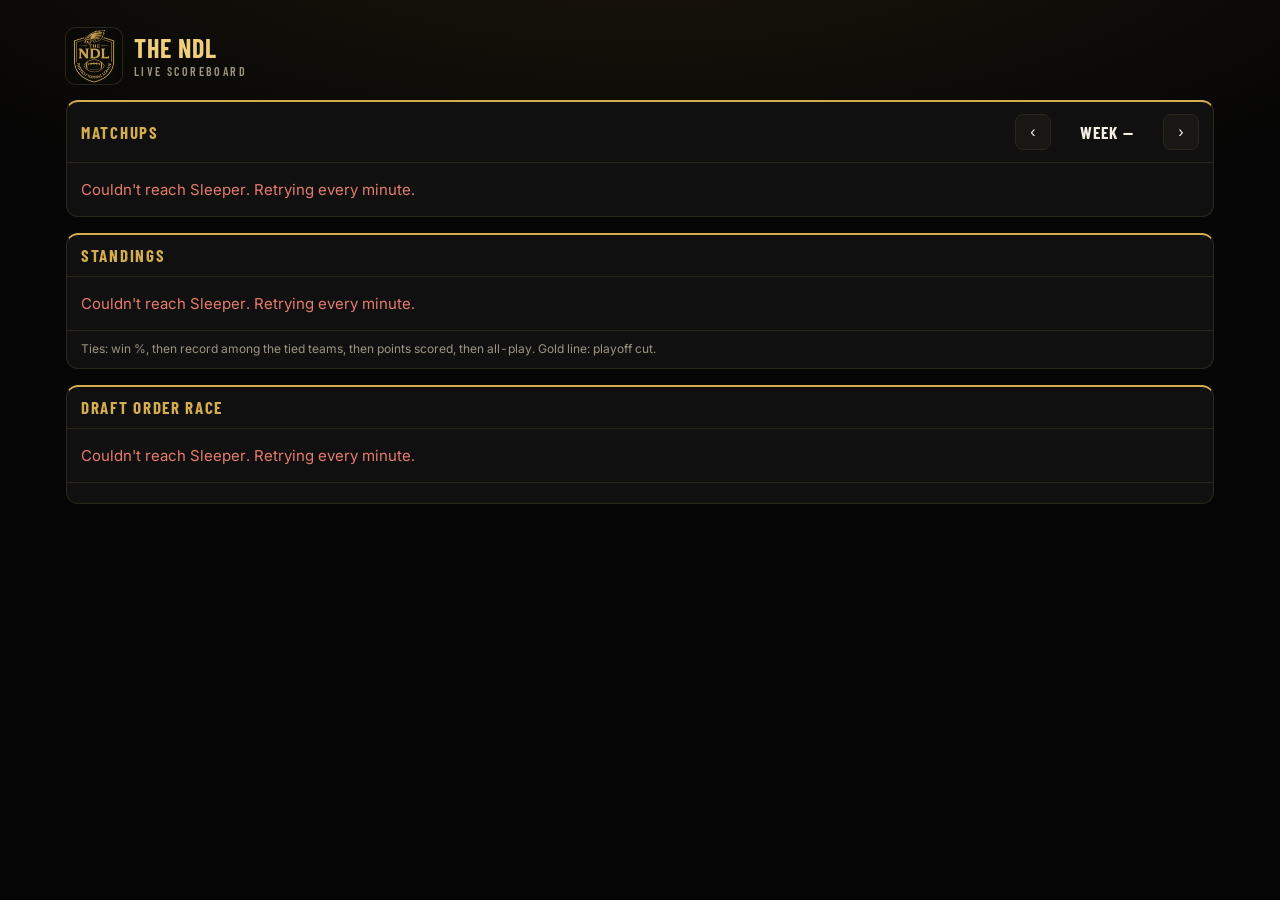
==== index.html @ 096d5d46 "feat: live NDL scoreboard with standings and draft race Co-Authored-By: Claude Opus 5.5 <noreply@ant" ====
<!doctype html>
<html lang="en">
<head>
<meta charset="utf-8">
<meta name="viewport" content="width=device-width, initial-scale=1, viewport-fit=cover">
<meta name="theme-color" content="#050505">
<title>NDL Live</title>
<link rel="icon" href="logo.webp" type="image/webp">
<link rel="apple-touch-icon" href="logo.webp">
<link rel="preconnect" href="https://fonts.googleapis.com">
<link rel="preconnect" href="https://fonts.gstatic.com" crossorigin>
<link rel="stylesheet" href="https://fonts.googleapis.com/css2?family=Barlow+Condensed:wght@500;600;700&family=Inter:wght@400;500;600;700&display=swap">
<style>
  :root {
    --bg: #050505; --panel: #111010; --panel-2: #191714; --line: #2b261c; --text: #f4efe3; --muted: #9d9483;
    --accent: #d4ad4f; --accent-hi: #f0cf7a; --win: #7fcf8a; --loss: #e57b6e; --sticky: #111010;
    --font: "Inter", -apple-system, BlinkMacSystemFont, "Segoe UI", Roboto, Arial, sans-serif;
    --display: "Barlow Condensed", "Arial Narrow", sans-serif;
  }
  * { box-sizing: border-box; }
  html { -webkit-text-size-adjust: 100%; }
  body { margin: 0; background: radial-gradient(120% 60% at 50% -10%, #1c170c 0%, var(--bg) 60%) no-repeat, var(--bg); color: var(--text);
    font: 15px/1.4 var(--font); font-variant-numeric: tabular-nums; min-height: 100vh; }
  main { max-width: 1180px; margin: 0 auto; padding: 12px 16px calc(32px + env(safe-area-inset-bottom)); }
  header { display: flex; align-items: center; justify-content: space-between; gap: 12px; padding: 4px 0 16px; }
  .brand { display: flex; align-items: center; gap: 12px; min-width: 0; }
  .brand img { width: 56px; height: 56px; border-radius: 10px; flex: none; box-shadow: 0 0 0 1px var(--line); }
  h1 { margin: 0; font: 700 26px/1 var(--display); letter-spacing: .04em; text-transform: uppercase; color: var(--accent-hi); }
  h1 span { display: block; margin-top: 4px; font: 600 12px/1 var(--display); letter-spacing: .2em; color: var(--muted); }
  .updated { color: var(--muted); font-size: 12px; white-space: nowrap; }
  .updated.stale { color: var(--loss); }
  section { background: var(--panel); border: 1px solid var(--line); border-top: 2px solid var(--accent); border-radius: 12px; margin-bottom: 16px; overflow: hidden; }
  .head { display: flex; align-items: center; justify-content: space-between; gap: 8px; padding: 12px 14px; border-bottom: 1px solid var(--line); }
  h2 { margin: 0; font: 700 17px/1 var(--display); text-transform: uppercase; letter-spacing: .1em; color: var(--accent); }
  .note { margin: 0; padding: 10px 14px; color: var(--muted); font-size: 12px; border-top: 1px solid var(--line); }
  .warn { color: var(--loss); }

  /* Matchups */
  .stepper { display: flex; align-items: center; gap: 4px; }
  .stepper button { width: 36px; height: 36px; border: 1px solid var(--line); border-radius: 8px; background: var(--panel-2); color: var(--text); font-size: 16px; cursor: pointer; }
  .stepper button:disabled { opacity: .35; cursor: default; }
  .stepper .label { min-width: 104px; text-align: center; font: 700 17px/1 var(--display); letter-spacing: .06em; text-transform: uppercase; }
  .stepper button:not(:disabled):hover { border-color: var(--accent); color: var(--accent-hi); }
  .status { display: inline-block; margin-left: 6px; padding: 1px 6px; border-radius: 4px; font-size: 10px; font-weight: 700; letter-spacing: .06em; vertical-align: 1px; }
  .status.live { background: var(--accent); color: #000; }
  .status.final { background: var(--line); color: var(--muted); }
  .status.upcoming { background: var(--line); color: var(--text); }
  .games { display: grid; grid-template-columns: 1fr; gap: 1px; background: var(--line); }
  .game { background: var(--panel); padding: 6px 14px; }
  .side { display: grid; grid-template-columns: 28px 1fr auto; align-items: center; gap: 10px; padding: 6px 0; }
  .side .who { min-width: 0; }
  .side .name { display: block; overflow: hidden; text-overflow: ellipsis; white-space: nowrap; font-weight: 500; }
  .side .sub { display: block; color: var(--muted); font-size: 12px; overflow: hidden; text-overflow: ellipsis; white-space: nowrap; }
  .side .pts { font: 600 26px/1 var(--display); letter-spacing: .02em; color: var(--muted); }
  .side.ahead .name { color: var(--text); font-weight: 700; }
  .side.ahead .pts { color: var(--accent-hi); font-weight: 700; }
  .avatar { width: 28px; height: 28px; border-radius: 50%; background: var(--panel-2); object-fit: cover; display: block; }
  .avatar.sm { width: 22px; height: 22px; }

  /* Tables */
  .scroll { overflow-x: auto; -webkit-overflow-scrolling: touch; }
  table { border-collapse: separate; border-spacing: 0; width: 100%; font-size: 14px; }
  th, td { padding: 0 10px; height: 44px; text-align: right; white-space: nowrap; border-bottom: 1px solid var(--line); }
  tbody tr:last-child td { border-bottom: 0; }
  th { font: 700 13px/1 var(--display); letter-spacing: .08em; text-transform: uppercase; color: var(--muted); background: var(--panel-2); }
  th button { all: unset; cursor: pointer; display: inline-flex; align-items: center; gap: 3px; min-height: 44px; }
  th button:focus-visible { outline: 2px solid var(--accent); outline-offset: -2px; }
  th[aria-sort] button { color: var(--text); }
  th .arrow { font-size: 9px; width: 8px; }
  .l { text-align: left; }
  .sticky { position: sticky; left: 0; z-index: 1; background: var(--sticky); box-shadow: 1px 0 0 var(--line); }
  th.sticky { background: var(--panel-2); z-index: 2; }
  .team { display: flex; align-items: center; gap: 8px; max-width: 168px; }
  .team .rank { width: 18px; text-align: right; color: var(--muted); font-size: 13px; flex: none; }
  .team .name { overflow: hidden; text-overflow: ellipsis; font-weight: 600; }
  .playoff-line td { border-bottom: 2px solid var(--accent); }
  .W { color: var(--win); } .L { color: var(--loss); }
  .muted { color: var(--muted); }
  .compact { table-layout: fixed; font-size: 13px; letter-spacing: -.01em; }
  .compact th, .compact td { padding: 0 3px; height: 48px; }
  .compact th:first-child, .compact td:first-child { padding-left: 8px; width: 32%; }
  .compact th:last-child, .compact td:last-child { padding-right: 8px; }
  .compact th:nth-child(2), .compact td:nth-child(2) { width: 12%; }
  .compact th:last-child, .compact td:last-child { width: 16%; }
  .compact th button { min-height: 40px; }
  .compact .team { gap: 6px; max-width: none; }
  .compact .team .rank { width: 14px; font-size: 12px; }
  .compact .who { display: flex; flex-direction: column; min-width: 0; line-height: 1.25; }
  .compact .name { overflow: hidden; text-overflow: ellipsis; white-space: nowrap; }
  .compact td:not(:first-child) { line-height: 1.25; }
  .compact .v, .compact .s { display: block; overflow: hidden; text-overflow: clip; }
  .compact .s { color: var(--muted); font-size: 11px; }
  .race .pick { width: 52px; color: var(--muted); }
  .race .team { max-width: none; }
  .race .who { display: flex; flex-direction: column; min-width: 0; line-height: 1.25; }
  .race .name, .race .held { overflow: hidden; text-overflow: ellipsis; white-space: nowrap; }
  .race .held { color: var(--accent); font-size: 12px; }
  .race td { height: 48px; }
  .race .ahead { color: var(--muted); }

  button.game { all: unset; box-sizing: border-box; display: block; width: 100%; background: var(--panel); padding: 6px 14px; cursor: pointer; position: relative; }
  button.game::after { content: "›"; position: absolute; right: 6px; top: 50%; transform: translateY(-50%); color: var(--line); font-size: 18px; }
  button.game:hover, button.game:focus-visible { background: var(--panel-2); }
  button.game:focus-visible { outline: 2px solid var(--accent); outline-offset: -2px; }
  button.game .side { padding-right: 8px; }

  /* Matchup sheet */
  dialog { width: 100%; max-width: 560px; max-height: 100dvh; height: 100dvh; margin: 0 auto; padding: 0; border: 0; background: var(--bg); color: var(--text); }
  dialog::backdrop { background: rgba(0, 0, 0, .7); }
  .sheet { display: flex; flex-direction: column; height: 100%; }
  .sheet-top { display: flex; align-items: center; justify-content: space-between; padding: calc(10px + env(safe-area-inset-top)) 16px 10px; border-bottom: 1px solid var(--line); }
  .sheet-top h2 { font-size: 17px; }
  .close { all: unset; cursor: pointer; width: 40px; height: 40px; display: grid; place-items: center; border-radius: 8px; font-size: 22px; color: var(--muted); }
  .close:hover, .close:focus-visible { color: var(--accent-hi); background: var(--panel-2); }
  .sheet-body { overflow-y: auto; -webkit-overflow-scrolling: touch; padding: 0 0 calc(24px + env(safe-area-inset-bottom)); }
  .score { display: grid; grid-template-columns: 1fr auto 1fr; align-items: center; gap: 8px; padding: 16px; background: var(--panel); border-bottom: 2px solid var(--accent); }
  .score .t { display: flex; flex-direction: column; align-items: center; gap: 6px; text-align: center; min-width: 0; }
  .score .t .name { font-weight: 600; font-size: 14px; max-width: 100%; overflow: hidden; text-overflow: ellipsis; white-space: nowrap; }
  .score .t .sub { color: var(--muted); font-size: 12px; }
  .score .t .avatar { width: 44px; height: 44px; }
  .score .big { font: 700 34px/1 var(--display); color: var(--muted); }
  .score .t.ahead .big { color: var(--accent-hi); }
  .score .vs { color: var(--muted); font: 600 13px/1 var(--display); letter-spacing: .1em; }
  .lineup { width: 100%; border-collapse: collapse; table-layout: fixed; font-size: 13px; }
  .lineup td { height: 52px; padding: 0 8px; border-bottom: 1px solid var(--line); vertical-align: middle; white-space: normal; text-align: left; }
  .lineup .slot { width: 46px; padding: 0; text-align: center; font: 700 12px/1 var(--display); letter-spacing: .06em; color: var(--accent); background: var(--panel); }
  .lineup .pl { overflow: hidden; }
  .lineup .pl.r { text-align: right; }
  .pl .row { display: flex; align-items: center; gap: 6px; }
  .pl.r .row { flex-direction: row-reverse; }
  .pl .nm { flex: 1; min-width: 0; overflow: hidden; text-overflow: ellipsis; white-space: nowrap; font-weight: 500; }
  .pl .pp { font: 600 17px/1 var(--display); color: var(--muted); flex: none; }
  .pl.hot .pp { color: var(--text); }
  .pl .meta { display: block; color: var(--muted); font-size: 11px; overflow: hidden; text-overflow: ellipsis; white-space: nowrap; }
  .pl .inj { color: var(--loss); font-weight: 700; }
  .pl.empty { color: var(--muted); font-style: italic; }
  .bench-h { margin: 0; padding: 18px 16px 8px; font: 700 15px/1 var(--display); letter-spacing: .1em; text-transform: uppercase; color: var(--muted); display: flex; justify-content: space-between; }
  .lineup.bench .slot { color: var(--muted); }

  .error { padding: 16px 14px; color: var(--loss); }
  .loading { padding: 24px 14px; color: var(--muted); }

  @media (min-width: 640px) {
    .games { grid-template-columns: 1fr 1fr; }
    .team { max-width: 240px; }
  }
  @media (min-width: 1000px) {
    main { padding-top: 24px; }
    .games { grid-template-columns: repeat(3, 1fr); }
  }
</style>
</head>
<body>
<main>
  <header>
    <div class="brand"><img src="logo.webp" alt="The NDL Fantasy Football League" width="56" height="56">
      <h1 id="title">The NDL<span>Live Scoreboard</span></h1></div>
    <span class="updated" id="updated" aria-live="polite"></span>
  </header>
  <div class="layout">
    <section aria-labelledby="games-h" class="matchups">
      <div class="head">
        <h2 id="games-h">Matchups</h2>
        <div class="stepper">
          <button id="prev" type="button" aria-label="Previous week">‹</button>
          <span class="label" id="week-label">Week —</span>
          <button id="next" type="button" aria-label="Next week">›</button>
        </div>
      </div>
      <div id="games"><div class="loading">Loading…</div></div>
    </section>
    <section aria-labelledby="standings-h" class="standings">
      <div class="head"><h2 id="standings-h">Standings</h2><span class="updated" id="through"></span></div>
      <div class="scroll" id="standings"><div class="loading">Loading…</div></div>
      <p class="note" id="standings-note">Ties: win %, then record among the tied teams, then points scored, then all-play. Gold line: playoff cut.</p>
    </section>
    <section aria-labelledby="draft-h" class="draft">
      <div class="head"><h2 id="draft-h">Draft Order Race</h2><span class="updated" id="draft-season"></span></div>
      <div class="scroll" id="draft"><div class="loading">Loading…</div></div>
      <p class="note" id="draft-note"></p>
    </section>
  </div>
</main>
<dialog id="matchup" aria-labelledby="matchup-h">
  <div class="sheet">
    <div class="sheet-top"><h2 id="matchup-h">Matchup</h2><button class="close" id="close" type="button" aria-label="Close">✕</button></div>
    <div class="sheet-body" id="matchup-body"></div>
  </div>
</dialog>
<script type="module">
  import { loadLeague, loadPlayers } from "./standings.js";

  const params = new URLSearchParams(location.search);
  const LEAGUE = params.get("league") || "1359577686959222784";
  const REFRESH_MS = 60_000;
  const $ = (id) => document.getElementById(id);
  const esc = (s) => String(s ?? "").replace(/[&<>"']/g, (c) => ({ "&": "&amp;", "<": "&lt;", ">": "&gt;", '"': "&quot;", "'": "&#39;" })[c]);
  const fx = (n, d = 2) => n == null ? "—" : n.toFixed(d);
  const pct = (n) => n == null ? "—" : n.toFixed(3).replace(/^0/, "");
  const avatar = (t, cls = "") => t.avatar ? `<img class="avatar ${cls}" src="${esc(t.avatar)}" alt="" loading="lazy">` : `<span class="avatar ${cls}"></span>`;

  let data = null, week = null, sort = { key: "rank", dir: 1 }, lastOk = null, timer = null;

  // Each column: header, how to read the sort value, how to draw the cell, and the first sort direction.
  const columns = [
    { key: "rank", label: "Team", cls: "l sticky", value: (t) => t.rank, dir: 1,
      cell: (t) => `<div class="team"><span class="rank">${t.rank}</span>${avatar(t, "sm")}<span class="name" title="@${esc(t.username)}">${esc(t.name)}</span></div>` },
    { key: "w", label: "W", value: (t) => t.w },
    { key: "l", label: "L", value: (t) => t.l },
    { key: "t", label: "T", value: (t) => t.t, onlyIf: (d) => d.teams.some((t) => t.t) },
    { key: "pct", label: "Pct", value: (t) => t.pct, cell: (t) => pct(t.pct) },
    { key: "streak", label: "Strk", value: (t) => streakValue(t.streak), cell: (t) => streakCell(t.streak) },
    { key: "eff", label: "Eff", value: (t) => t.eff, cell: (t) => t.eff == null ? "—" : (t.eff * 100).toFixed(1) },
    { key: "pp", label: "PP", value: (t) => t.pp, cell: (t) => fx(t.pp) },
    { key: "pf", label: "PF", value: (t) => t.pf, cell: (t) => fx(t.pf) },
    { key: "avgPf", label: "Avg PF", value: (t) => t.avgPf, cell: (t) => fx(t.avgPf, 1) },
    { key: "pa", label: "PA", value: (t) => t.pa, cell: (t) => fx(t.pa) },
    { key: "avgPa", label: "Avg PA", value: (t) => t.avgPa, cell: (t) => fx(t.avgPa, 1) },
    { key: "allRec", label: "All-Play", value: (t) => t.aw, cell: (t) => `${t.aw}-${t.al}${t.at ? `-${t.at}` : ""}` },
    { key: "allPct", label: "AP Pct", value: (t) => t.allPct, cell: (t) => pct(t.allPct) },
    { key: "faab", label: "FAAB", value: (t) => t.faab, cell: (t) => `$${t.faab}` },
  ];
  // Phones get the same stats folded into six columns: each cell's second line is the stat that goes with it.
  const two = (main, sub) => `<span class="v">${main}</span><span class="s">${sub}</span>`;
  const rec = (w, l, t) => `${w}-${l}${t ? `-${t}` : ""}`;
  const compact = [
    { key: "rank", label: "Team", cls: "l", value: (t) => t.rank, dir: 1,
      cell: (t) => `<div class="team"><span class="rank">${t.rank}</span><span class="who">
        <span class="name">${esc(t.name)}</span><span class="s">${streakCell(t.streak)} · $${t.faab}</span></span></div>` },
    { key: "pct", label: "Rec", value: (t) => t.pct, cell: (t) => two(rec(t.w, t.l, t.t), pct(t.pct)) },
    { key: "pf", label: "PF", value: (t) => t.pf, cell: (t) => two(fx(t.pf, 0), fx(t.avgPf, 1)) },
    { key: "pa", label: "PA", value: (t) => t.pa, cell: (t) => two(fx(t.pa, 0), fx(t.avgPa, 1)) },
    { key: "pp", label: "PP", value: (t) => t.pp, cell: (t) => two(fx(t.pp, 0), t.eff == null ? "—" : `${(t.eff * 100).toFixed(0)}%`) },
    { key: "allPct", label: "AP", value: (t) => t.allPct, cell: (t) => two(pct(t.allPct), rec(t.aw, t.al, t.at)) },
  ];
  const narrow = matchMedia("(max-width: 1099px)");
  narrow.addEventListener("change", () => data && renderStandings(data));
  function streakValue(s) { const m = /^(\d+)([WLT])$/.exec(s || ""); return m ? (m[2] === "W" ? 1 : m[2] === "L" ? -1 : 0) * Number(m[1]) : 0; }
  function streakCell(s) { const m = /^(\d+)([WLT])$/.exec(s || ""); return m ? `<span class="${m[2]}">${m[2]}${m[1]}</span>` : "—"; }

  function renderGames(d) {
    const max = d.current;
    $("prev").disabled = d.shown <= 1; $("next").disabled = d.shown >= max;
    const zero = d.matchups.every((g) => g.every((s) => !s.points));
    const status = !d.inProgress ? ["final", "Final"] : zero ? ["upcoming", "Soon"] : ["live", "Live"];
    $("week-label").innerHTML = `Week ${d.shown}<span class="status ${status[0]}">${status[1].toUpperCase()}</span>`;
    if (!d.matchups.length) { $("games").innerHTML = `<div class="loading">No games this week.</div>`; return; }
    $("games").innerHTML = `<div class="games">${d.matchups.map((g, i) => {
      const lead = leader(g);
      return `<button type="button" class="game" data-m="${i}" aria-label="Open ${esc(g.map((s) => s.team?.name).join(" vs "))}">${g.map((s) => `<div class="side${s === lead ? " ahead" : ""}">
        ${avatar(s.team)}<span class="who"><span class="name">${esc(s.team?.name)}</span><span class="sub">${s.team.w}-${s.team.l}${s.team.t ? `-${s.team.t}` : ""} · @${esc(s.team.username)}</span></span>
        <span class="pts">${fx(s.points)}</span></div>`).join("")}</button>`;
    }).join("")}</div>`;
  }
  function leader(g) {
    const top = Math.max(...g.map((s) => s.points));
    return g.filter((s) => s.points === top).length === 1 && top > 0 ? g.find((s) => s.points === top) : null;
  }

  // The matchup sheet: both lineups slot by slot, then the benches. Opening it adds a history entry so Back closes it.
  let open = null, players = null;
  const short = (p) => p.pos === "DEF" ? p.name : p.name.replace(/^(\S)\S*\s+/, "$1. ");
  function playerCell(slot, side, right) {
    if (!slot || slot.id === "0") return `<td class="pl empty${right ? " r" : ""}">${slot ? "Empty" : ""}</td>`;
    const p = players?.[slot.id] ?? { name: slot.id, pos: "", team: "", status: "" };
    const inj = p.status ? ` <span class="inj">${esc({ Questionable: "Q", Doubtful: "D", Out: "O", "Injured Reserve": "IR" }[p.status] ?? p.status)}</span>` : "";
    return `<td class="pl${right ? " r" : ""}${slot.points ? " hot" : ""}"><div class="row"><span class="nm">${esc(short(p))}</span><span class="pp">${fx(slot.points)}</span></div>
      <span class="meta">${esc([p.pos, p.team].filter(Boolean).join(" · "))}${inj}</span></td>`;
  }
  function renderMatchup() {
    const g = data?.matchups[open];
    if (!g) return closeMatchup();
    const [a, b] = g, lead = leader(g);
    const team = (s) => `<div class="t${s === lead ? " ahead" : ""}">${avatar(s.team)}<span class="name">${esc(s.team.name)}</span>
      <span class="big">${fx(s.points)}</span><span class="sub">${rec(s.team.w, s.team.l, s.team.t)} · @${esc(s.team.username)}</span></div>`;
    const rows = (slots, left, right, label) => slots.map((_, i) => `<tr>${playerCell(left[i], a, false)}<td class="slot">${label(i)}</td>${playerCell(right[i], b, true)}</tr>`).join("");
    const benchLen = Math.max(a.bench.length, b?.bench.length ?? 0);
    const sum = (list) => list.reduce((n, x) => n + x.points, 0);
    $("matchup-h").textContent = `Week ${data.shown} Matchup`;
    $("matchup-body").innerHTML = `<div class="score">${team(a)}<span class="vs">VS</span>${b ? team(b) : "<div></div>"}</div>
      <table class="lineup"><tbody>${rows(data.slots, a.starters, b?.starters ?? [], (i) => esc(data.slots[i] === "SUPER_FLEX" ? "SF" : data.slots[i]))}</tbody></table>
      ${benchLen ? `<h3 class="bench-h"><span>${fx(sum(a.bench))}</span><span>Bench</span><span>${fx(sum(b?.bench ?? []))}</span></h3>
      <table class="lineup bench"><tbody>${rows(Array(benchLen).fill(0), a.bench, b?.bench ?? [], () => "BN")}</tbody></table>` : ""}
      ${players ? "" : `<p class="note">Loading player names…</p>`}`;
  }
  async function openMatchup(i, push = true) {
    open = i; renderMatchup();
    if (!$("matchup").open) $("matchup").showModal();
    if (push) history.pushState({ matchup: i }, "");
    if (!players) {
      const ids = data.matchups.flat().flatMap((s) => [...s.starters, ...s.bench].map((x) => x.id));
      try { players = await loadPlayers([...new Set([...data.playerIds, ...ids])]); } catch (e) { console.error(e); }
      if (open !== null) renderMatchup();
    }
  }
  function closeMatchup() { open = null; if ($("matchup").open) $("matchup").close(); }

  function renderStandings(d) {
    const cols = narrow.matches ? compact : columns.filter((c) => !c.onlyIf || c.onlyIf(d));
    const col = cols.find((c) => c.key === sort.key) ?? cols[0];
    const rows = [...d.teams].sort((a, b) => {
      const x = col.value(a) ?? -Infinity, y = col.value(b) ?? -Infinity;
      return (x < y ? -1 : x > y ? 1 : 0) * sort.dir || a.rank - b.rank;
    });
    const cut = d.league.settings.playoff_teams;
    const official = sort.key === "rank" && sort.dir === 1;
    $("standings").innerHTML = `<table${narrow.matches ? ` class="compact"` : ""}><thead><tr>${cols.map((c) => {
      const on = c.key === col.key;
      return `<th scope="col" class="${c.cls ?? ""}"${on ? ` aria-sort="${sort.dir === 1 ? "ascending" : "descending"}"` : ""}>
        <button type="button" data-key="${c.key}">${c.label}<span class="arrow">${on ? (sort.dir === 1 ? "▲" : "▼") : ""}</span></button></th>`;
    }).join("")}</tr></thead><tbody>${rows.map((t) => `<tr${official && t.rank === cut ? ` class="playoff-line"` : ""}>${cols.map((c) =>
      `<td class="${c.cls ?? ""}">${c.cell ? c.cell(t) : esc(c.value(t))}</td>`).join("")}</tr>`).join("")}</tbody></table>`;
    $("through").textContent = d.completed ? `Through week ${d.completed}` : "No weeks final";
    $("standings-note").innerHTML = d.mismatched.length
      ? `<span class="warn">Records differ from Sleeper's for ${d.mismatched.map((t) => esc(t.name)).join(", ")}; the table may be off.</span>`
      : `${narrow.matches ? "Second lines: streak · FAAB, win %, average PF and PA, efficiency, all-play record. " : ""}Ties: win %, then record among the tied teams, then points scored, then all-play. Gold line: playoff cut.`;
  }

  function renderDraft(d) {
    const r = d.draft;
    $("draft-season").textContent = `${r.season} Round 1`;
    $("draft").innerHTML = `<table class="race"><thead><tr><th class="l">Pick</th><th class="l">Team</th><th>PP</th><th>Ahead</th></tr></thead><tbody>${r.rows.map((x, i) => `<tr>
      <td class="l pick">${x.finalist && !r.decided ? "11–12" : x.pick}</td>
      <td class="l"><div class="team">${avatar(x.team, "sm")}<span class="who"><span class="name">${esc(x.team.name)}</span>${x.holder.id === x.team.id ? ""
        : `<span class="held">Held by ${esc(x.holder.name)}</span>`}</span></div></td>
      <td>${fx(x.team.pp)}</td>
      <td class="ahead">${i && !x.finalist ? `+${fx(x.team.pp - r.rows[i - 1].team.pp)}` : "—"}</td></tr>`).join("")}</tbody></table>`;
    $("draft-note").textContent = r.decided ? "Final order: potential points, lowest first; runner-up picks 11, champion 12."
      : r.finalistsSet ? "Potential points, lowest first; the two finalists pick 11 and 12."
      : "If the season ended now: potential points (best possible lineup each week), lowest picks first. Ahead: PP over the pick before. Picks 11 and 12 go to the runner-up and champion.";
  }

  function stamp() {
    if (!lastOk) return;
    const stale = Date.now() - lastOk > REFRESH_MS * 3;
    $("updated").className = `updated${stale ? " stale" : ""}`;
    $("updated").textContent = `${stale ? "Last updated" : "Updated"} ${new Date(lastOk).toLocaleTimeString([], { hour: "numeric", minute: "2-digit" })}`;
  }

  async function refresh() {
    try {
      data = await loadLeague(LEAGUE, week ?? undefined);
      week = data.shown; lastOk = Date.now();
      document.title = `${data.league.name} Live`;
      $("title").innerHTML = `${esc(data.league.name)}<span>${esc(data.league.season)} · Live Scoreboard</span>`;
      renderGames(data); renderStandings(data); renderDraft(data);
      if (open !== null) renderMatchup();
    } catch (e) {
      if (!data) for (const id of ["games", "standings", "draft"]) $(id).innerHTML = `<div class="error">Couldn't reach Sleeper. Retrying every minute.</div>`;
      console.error(e);
    }
    stamp();
  }
  function schedule() { clearInterval(timer); timer = setInterval(() => { if (!document.hidden) refresh(); }, REFRESH_MS); }

  $("standings").addEventListener("click", (e) => {
    const b = e.target.closest("button[data-key]"); if (!b || !data) return;
    const key = b.dataset.key, c = columns.find((x) => x.key === key);
    sort = sort.key === key ? { key, dir: -sort.dir } : { key, dir: c.dir ?? -1 };
    renderStandings(data);
  });
  $("prev").addEventListener("click", () => { if (data && week > 1) { week--; refresh(); } });
  $("next").addEventListener("click", () => { if (data && week < data.current) { week++; refresh(); } });
  document.addEventListener("visibilitychange", () => { if (!document.hidden) refresh(); });
  $("games").addEventListener("click", (e) => { const b = e.target.closest("button[data-m]"); if (b && data) openMatchup(Number(b.dataset.m)); });
  // Every way out of the sheet goes through Back, so the history entry it added is always used up.
  const leave = () => history.state?.matchup != null ? history.back() : closeMatchup();
  $("close").addEventListener("click", leave);
  $("matchup").addEventListener("cancel", (e) => { e.preventDefault(); leave(); });
  $("matchup").addEventListener("click", (e) => { if (e.target === $("matchup")) leave(); });
  addEventListener("popstate", (e) => { if (e.state?.matchup != null && data) openMatchup(e.state.matchup, false); else closeMatchup(); });
  setInterval(stamp, 15_000);
  refresh(); schedule();
</script>
</body>
</html>
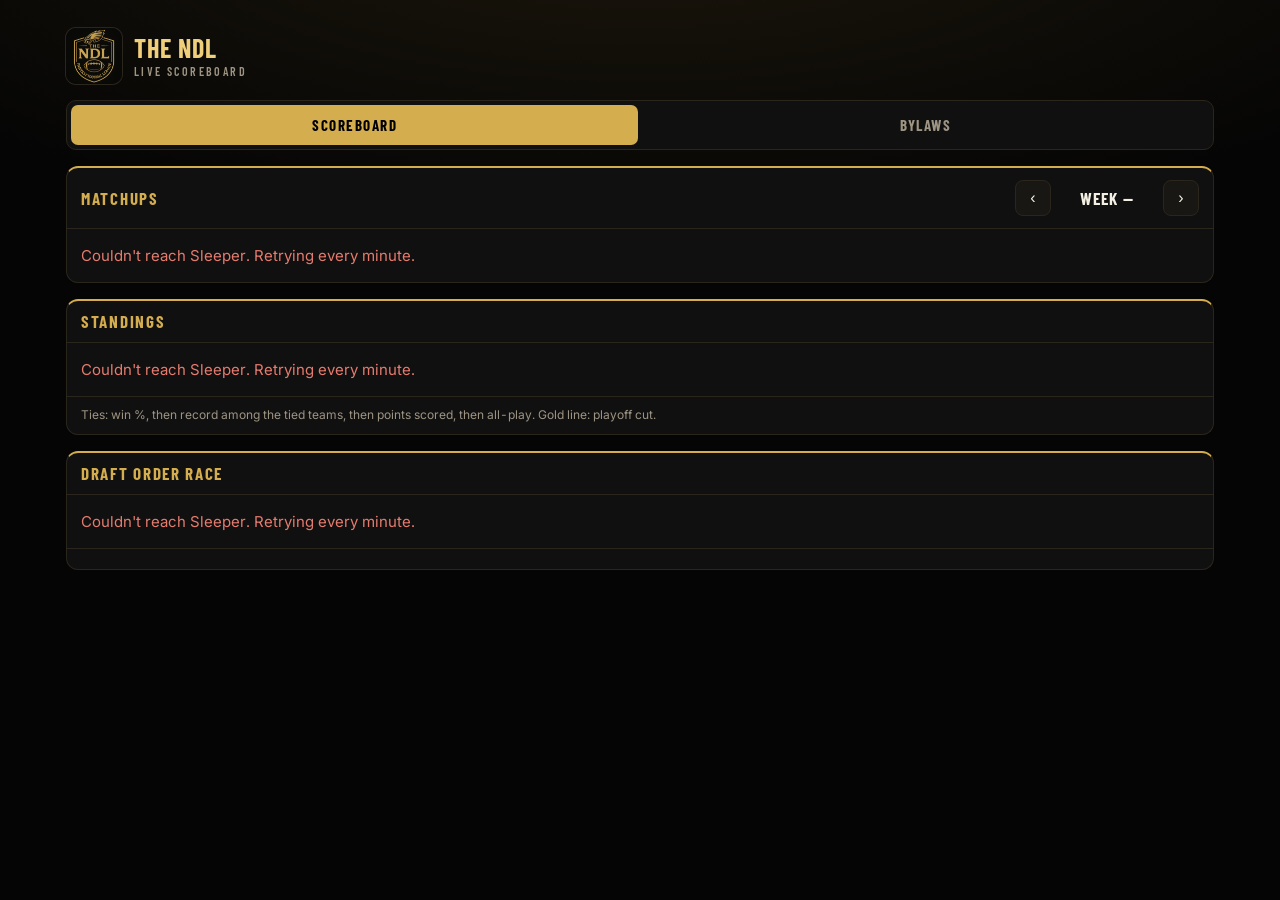
==== commit 3d2da81e: "feat: add league bylaws page and page tabs Co-Authored-By: Claude Opus 5.5 <noreply@anthropic.com>" ====
--- a/index.html
+++ b/index.html
@@ -10,30 +10,8 @@
 <link rel="preconnect" href="https://fonts.googleapis.com">
 <link rel="preconnect" href="https://fonts.gstatic.com" crossorigin>
 <link rel="stylesheet" href="https://fonts.googleapis.com/css2?family=Barlow+Condensed:wght@500;600;700&family=Inter:wght@400;500;600;700&display=swap">
+<link rel="stylesheet" href="theme.css">
 <style>
-  :root {
-    --bg: #050505; --panel: #111010; --panel-2: #191714; --line: #2b261c; --text: #f4efe3; --muted: #9d9483;
-    --accent: #d4ad4f; --accent-hi: #f0cf7a; --win: #7fcf8a; --loss: #e57b6e; --sticky: #111010;
-    --font: "Inter", -apple-system, BlinkMacSystemFont, "Segoe UI", Roboto, Arial, sans-serif;
-    --display: "Barlow Condensed", "Arial Narrow", sans-serif;
-  }
-  * { box-sizing: border-box; }
-  html { -webkit-text-size-adjust: 100%; }
-  body { margin: 0; background: radial-gradient(120% 60% at 50% -10%, #1c170c 0%, var(--bg) 60%) no-repeat, var(--bg); color: var(--text);
-    font: 15px/1.4 var(--font); font-variant-numeric: tabular-nums; min-height: 100vh; }
-  main { max-width: 1180px; margin: 0 auto; padding: 12px 16px calc(32px + env(safe-area-inset-bottom)); }
-  header { display: flex; align-items: center; justify-content: space-between; gap: 12px; padding: 4px 0 16px; }
-  .brand { display: flex; align-items: center; gap: 12px; min-width: 0; }
-  .brand img { width: 56px; height: 56px; border-radius: 10px; flex: none; box-shadow: 0 0 0 1px var(--line); }
-  h1 { margin: 0; font: 700 26px/1 var(--display); letter-spacing: .04em; text-transform: uppercase; color: var(--accent-hi); }
-  h1 span { display: block; margin-top: 4px; font: 600 12px/1 var(--display); letter-spacing: .2em; color: var(--muted); }
-  .updated { color: var(--muted); font-size: 12px; white-space: nowrap; }
-  .updated.stale { color: var(--loss); }
-  section { background: var(--panel); border: 1px solid var(--line); border-top: 2px solid var(--accent); border-radius: 12px; margin-bottom: 16px; overflow: hidden; }
-  .head { display: flex; align-items: center; justify-content: space-between; gap: 8px; padding: 12px 14px; border-bottom: 1px solid var(--line); }
-  h2 { margin: 0; font: 700 17px/1 var(--display); text-transform: uppercase; letter-spacing: .1em; color: var(--accent); }
-  .note { margin: 0; padding: 10px 14px; color: var(--muted); font-size: 12px; border-top: 1px solid var(--line); }
-  .warn { color: var(--loss); }
 
   /* Matchups */
   .stepper { display: flex; align-items: center; gap: 4px; }
@@ -157,6 +135,7 @@
       <h1 id="title">The NDL<span>Live Scoreboard</span></h1></div>
     <span class="updated" id="updated" aria-live="polite"></span>
   </header>
+  <nav class="tabs" aria-label="Pages"><a href="./" aria-current="page">Scoreboard</a><a href="bylaws.html">Bylaws</a></nav>
   <div class="layout">
     <section aria-labelledby="games-h" class="matchups">
       <div class="head">
--- a/theme.css
+++ b/theme.css
@@ -0,0 +1,32 @@
+/* Shared by every page: colors, type, header, panels and the page tabs. */
+:root {
+  --bg: #050505; --panel: #111010; --panel-2: #191714; --line: #2b261c; --text: #f4efe3; --muted: #9d9483;
+  --accent: #d4ad4f; --accent-hi: #f0cf7a; --win: #7fcf8a; --loss: #e57b6e; --sticky: #111010;
+  --font: "Inter", -apple-system, BlinkMacSystemFont, "Segoe UI", Roboto, Arial, sans-serif;
+  --display: "Barlow Condensed", "Arial Narrow", sans-serif;
+}
+* { box-sizing: border-box; }
+html { -webkit-text-size-adjust: 100%; }
+body { margin: 0; background: radial-gradient(120% 60% at 50% -10%, #1c170c 0%, var(--bg) 60%) no-repeat, var(--bg); color: var(--text);
+  font: 15px/1.4 var(--font); font-variant-numeric: tabular-nums; min-height: 100vh; }
+main { max-width: 1180px; margin: 0 auto; padding: 12px 16px calc(32px + env(safe-area-inset-bottom)); }
+header { display: flex; align-items: center; justify-content: space-between; gap: 12px; padding: 4px 0 16px; }
+.brand { display: flex; align-items: center; gap: 12px; min-width: 0; }
+.brand img { width: 56px; height: 56px; border-radius: 10px; flex: none; box-shadow: 0 0 0 1px var(--line); }
+h1 { margin: 0; font: 700 26px/1 var(--display); letter-spacing: .04em; text-transform: uppercase; color: var(--accent-hi); }
+h1 span { display: block; margin-top: 4px; font: 600 12px/1 var(--display); letter-spacing: .2em; color: var(--muted); }
+.updated { color: var(--muted); font-size: 12px; white-space: nowrap; }
+.updated.stale { color: var(--loss); }
+section { background: var(--panel); border: 1px solid var(--line); border-top: 2px solid var(--accent); border-radius: 12px; margin-bottom: 16px; overflow: hidden; }
+.head { display: flex; align-items: center; justify-content: space-between; gap: 8px; padding: 12px 14px; border-bottom: 1px solid var(--line); }
+h2 { margin: 0; font: 700 17px/1 var(--display); text-transform: uppercase; letter-spacing: .1em; color: var(--accent); }
+.note { margin: 0; padding: 10px 14px; color: var(--muted); font-size: 12px; border-top: 1px solid var(--line); }
+.warn { color: var(--loss); }
+
+/* Page tabs */
+.tabs { display: flex; gap: 4px; margin: 0 0 16px; padding: 4px; background: var(--panel); border: 1px solid var(--line); border-radius: 10px; }
+.tabs a { flex: 1; display: grid; place-items: center; min-height: 40px; border-radius: 7px; color: var(--muted); text-decoration: none;
+  font: 700 15px/1 var(--display); letter-spacing: .1em; text-transform: uppercase; }
+.tabs a:hover { color: var(--text); }
+.tabs a[aria-current="page"] { background: var(--accent); color: #000; }
+.tabs a:focus-visible { outline: 2px solid var(--accent-hi); outline-offset: 2px; }
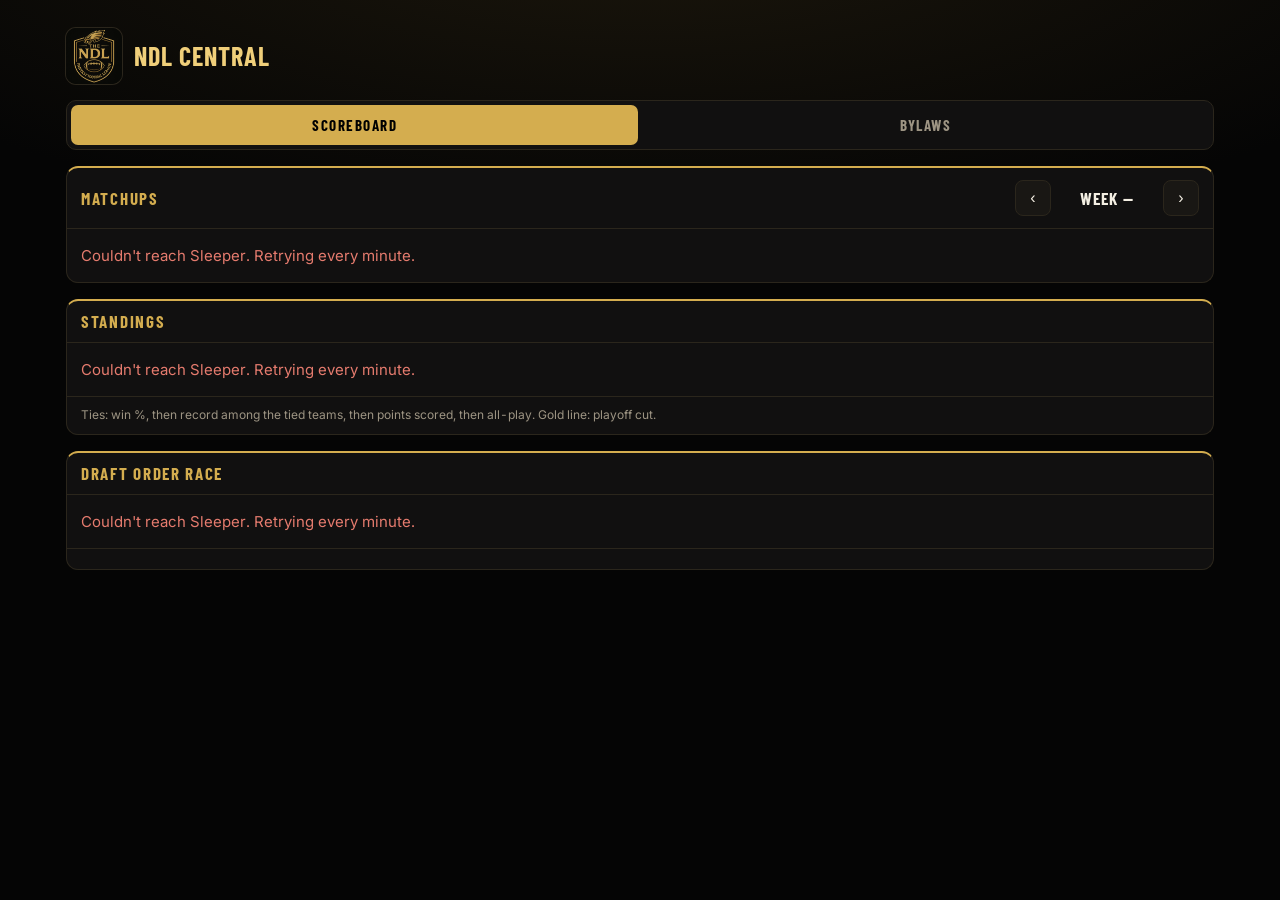
==== commit 6554c2ce: "feat: tiebreakers section and rename to NDL Central Co-Authored-By: Claude Opus 5.5 <noreply@anthrop" ====
--- a/index.html
+++ b/index.html
@@ -4,7 +4,7 @@
 <meta charset="utf-8">
 <meta name="viewport" content="width=device-width, initial-scale=1, viewport-fit=cover">
 <meta name="theme-color" content="#050505">
-<title>NDL Live</title>
+<title>NDL Central</title>
 <link rel="icon" href="logo.webp" type="image/webp">
 <link rel="apple-touch-icon" href="logo.webp">
 <link rel="preconnect" href="https://fonts.googleapis.com">
@@ -115,6 +115,21 @@
   .bench-h { margin: 0; padding: 18px 16px 8px; font: 700 15px/1 var(--display); letter-spacing: .1em; text-transform: uppercase; color: var(--muted); display: flex; justify-content: space-between; }
   .lineup.bench .slot { color: var(--muted); }
 
+  /* Tiebreakers */
+  .tie-h { margin: 0; padding: 10px 14px; background: var(--panel-2); border-bottom: 1px solid var(--line); font: 700 14px/1 var(--display); letter-spacing: .08em; text-transform: uppercase; color: var(--muted); }
+  .tie-h b { color: var(--accent-hi); font-weight: 700; }
+  .tiebreak { table-layout: fixed; }
+  .tiebreak td { height: auto; padding: 10px 8px; white-space: normal; vertical-align: top; text-align: left; }
+  .tiebreak td:first-child { width: 30px; padding-left: 14px; color: var(--muted); }
+  .tiebreak td:last-child { width: 40%; padding-right: 14px; }
+  .tiebreak .name { display: block; font-weight: 600; }
+  .tiebreak .vsgames { display: block; margin-top: 3px; color: var(--muted); font-size: 12px; line-height: 1.5; }
+  .tiebreak .vsgames .W, .tiebreak .vsgames .L { font-weight: 600; }
+  .tiebreak .rule { display: block; font: 700 15px/1.1 var(--display); letter-spacing: .06em; text-transform: uppercase; color: var(--accent); }
+  .tiebreak .vs { display: block; margin-top: 3px; font-size: 12px; color: var(--muted); }
+  .tiebreak .vs b { color: var(--text); font-weight: 600; }
+  .tiebreak tr.last td { border-bottom: 2px solid var(--line); }
+
   .error { padding: 16px 14px; color: var(--loss); }
   .loading { padding: 24px 14px; color: var(--muted); }
 
@@ -132,7 +147,7 @@
 <main>
   <header>
     <div class="brand"><img src="logo.webp" alt="The NDL Fantasy Football League" width="56" height="56">
-      <h1 id="title">The NDL<span>Live Scoreboard</span></h1></div>
+      <h1 id="title">NDL Central</h1></div>
     <span class="updated" id="updated" aria-live="polite"></span>
   </header>
   <nav class="tabs" aria-label="Pages"><a href="./" aria-current="page">Scoreboard</a><a href="bylaws.html">Bylaws</a></nav>
@@ -157,6 +172,11 @@
       <div class="head"><h2 id="draft-h">Draft Order Race</h2><span class="updated" id="draft-season"></span></div>
       <div class="scroll" id="draft"><div class="loading">Loading…</div></div>
       <p class="note" id="draft-note"></p>
+    </section>
+    <section aria-labelledby="ties-h" class="ties" id="ties-section" hidden>
+      <div class="head"><h2 id="ties-h">Tiebreakers</h2><span class="updated">Why the higher team is higher</span></div>
+      <div id="ties"></div>
+      <p class="note">Order: win %, then record among the tied teams, then points scored, then all-play win %, then a coin flip.</p>
     </section>
   </div>
 </main>
@@ -309,6 +329,27 @@
       : "If the season ended now: potential points (best possible lineup each week), lowest picks first. Ahead: PP over the pick before. Picks 11 and 12 go to the runner-up and champion.";
   }
 
+  function renderTies(d) {
+    $("ties-section").hidden = !d.tiebreaks.length;
+    const h2h = (t) => `${t.tieRecord}${t.tiePct == null ? "" : ` (${pct(t.tiePct)})`}`;
+    const game = (g) => {
+      const n = g.w + g.l + g.t, res = g.w > g.l ? "W" : g.l > g.w ? "L" : "T";
+      return `<span class="${res}">${n === 1 ? res : rec(g.w, g.l, g.t)}</span> ${esc(g.opponent.name)}`;
+    };
+    $("ties").innerHTML = d.tiebreaks.map((g) => {
+      const t0 = g.rows[0].team;
+      return `<h3 class="tie-h"><b>${rec(t0.w, t0.l, t0.t)}</b> · ${g.rows.length} teams tied at ${pct(t0.pct)}</h3>
+      <table class="tiebreak"><tbody>${g.rows.map((r, i) => {
+        const t = r.team, next = g.rows[i + 1]?.team;
+        const games = t.tieGames.length ? `H2H ${h2h(t)}: ${t.tieGames.map(game).join(" · ")}` : "No games against the other tied teams";
+        const why = !r.over ? `<span class="vs">Lowest of the tie</span>`
+          : `<span class="rule">${r.over.rule}</span><span class="vs">${r.over.rule === "Coin flip" ? `Still tied with ${esc(next.name)}`
+            : `<b>${esc(r.over.rule === "Head-to-head" ? h2h(t) : r.over.a)}</b> to ${esc(r.over.rule === "Head-to-head" ? h2h(next) : r.over.b)} over ${esc(next.name)}`}</span>`;
+        return `<tr${i === g.rows.length - 1 ? ` class="last"` : ""}><td>${t.rank}</td><td><span class="name">${esc(t.name)}</span><span class="vsgames">${games}</span></td><td>${why}</td></tr>`;
+      }).join("")}</tbody></table>`;
+    }).join("");
+  }
+
   function stamp() {
     if (!lastOk) return;
     const stale = Date.now() - lastOk > REFRESH_MS * 3;
@@ -320,9 +361,7 @@
     try {
       data = await loadLeague(LEAGUE, week ?? undefined);
       week = data.shown; lastOk = Date.now();
-      document.title = `${data.league.name} Live`;
-      $("title").innerHTML = `${esc(data.league.name)}<span>${esc(data.league.season)} · Live Scoreboard</span>`;
-      renderGames(data); renderStandings(data); renderDraft(data);
+      renderGames(data); renderStandings(data); renderDraft(data); renderTies(data);
       if (open !== null) renderMatchup();
     } catch (e) {
       if (!data) for (const id of ["games", "standings", "draft"]) $(id).innerHTML = `<div class="error">Couldn't reach Sleeper. Retrying every minute.</div>`;
